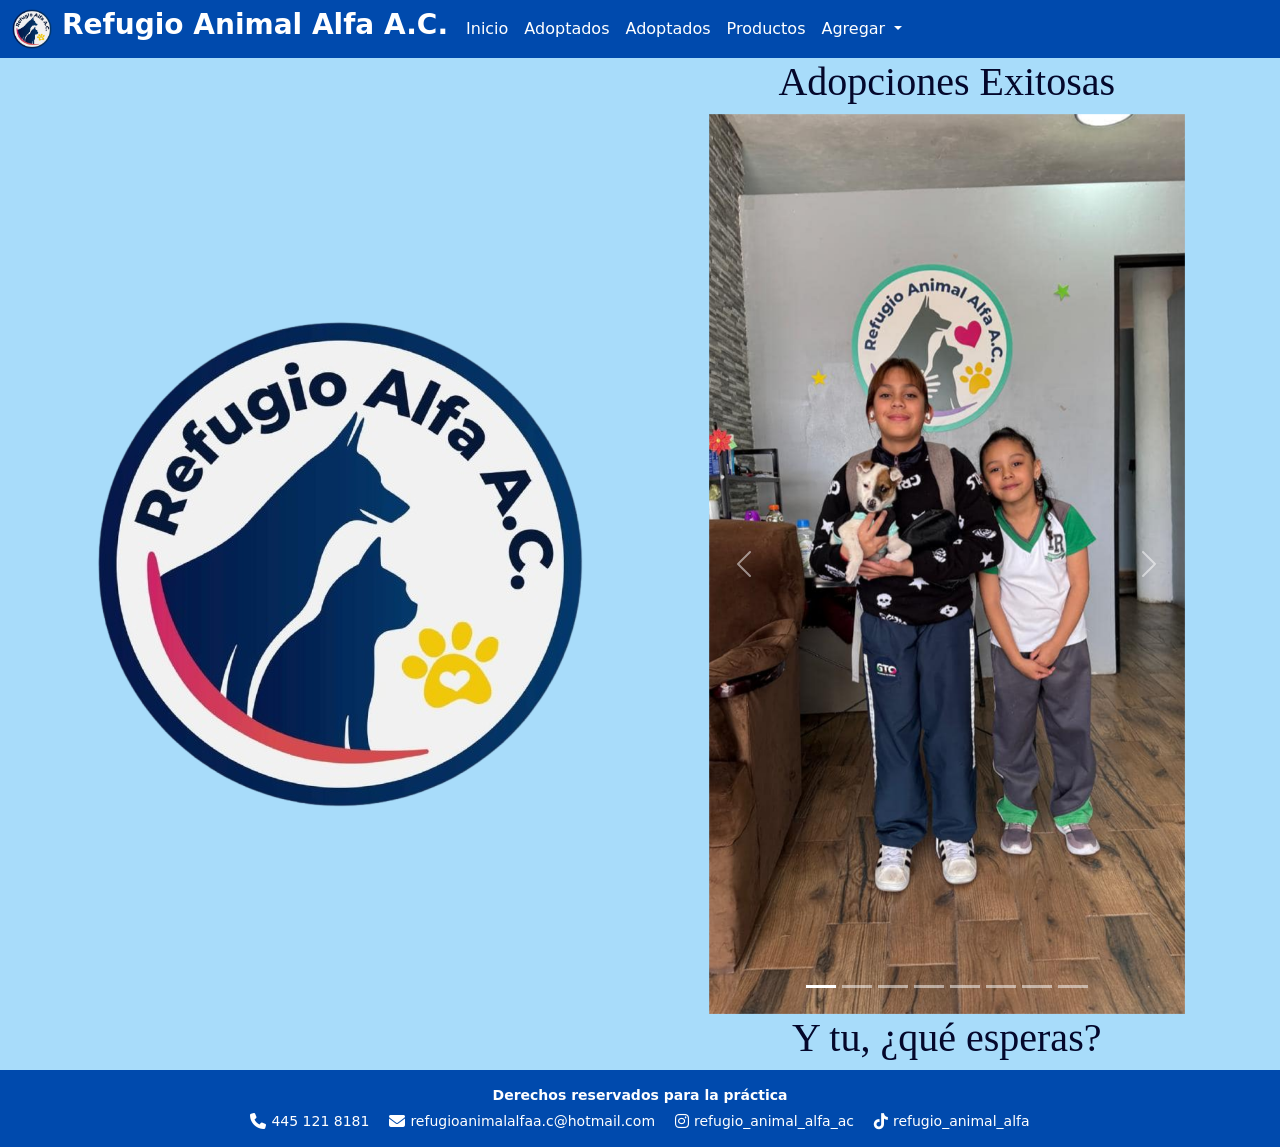
==== adoptados.html @ 04da68af "first commit" ====
<!DOCTYPE html>
<html lang="es">

<head>
    <meta charset="UTF-8">
    <meta name="viewport" content="width=device-width, initial-scale=1">
    <title>Refugio Animal Alfa A.C.</title>
    <link rel="stylesheet" href="styles_adoptados.css">
    <link href="https://cdn.jsdelivr.net/npm/bootstrap@5.3.3/dist/css/bootstrap.min.css" rel="stylesheet"
        integrity="sha384-QWTKZyjpPEjISv5WaRU9OFeRpok6YctnYmDr5pNlyT2bRjXh0JMhjY6hW+ALEwIH" crossorigin="anonymous">
    <link rel="stylesheet" href="https://cdnjs.cloudflare.com/ajax/libs/font-awesome/6.5.1/css/all.min.css">
</head>

<body>
    <script src="https://cdn.jsdelivr.net/npm/bootstrap@5.3.3/dist/js/bootstrap.bundle.min.js"
        integrity="sha384-YvpcrYf0tY3lHB60NNkmXc5s9fDVZLESaAA55NDzOxhy9GkcIdslK1eN7N6jIeHz"
        crossorigin="anonymous"></script>
    <!--Barra de navegacion-->
    <nav class="navbar navbar-expand-lg navbar-custom">
        <div class="container-fluid">
            <img src="img/logo.jpg" alt="">
            <h3>Refugio Animal Alfa A.C.</h3>
            <button class="navbar-toggler" type="button" data-bs-toggle="collapse" data-bs-target="#navbarNav"
                aria-controls="navbarNav" aria-expanded="false" aria-label="Toggle navigation">
                <span class="navbar-toggler-icon"></span>
            </button>
            <div class="collapse navbar-collapse" id="navbarNav">
                <ul class="navbar-nav">
                    <li class="nav-item">
                        <a class="nav-link" href="index.html">Inicio</a>
                    </li>
                    <li class="nav-item">
                        <a class="nav-link" href="Adoptar.html">Adoptados</a>
                    </li>
                    <li class="nav-item">
                        <a class="nav-link" href="adoptados.html">Adoptados</a>
                    </li>
                    <li class="nav-item">
                        <a class="nav-link" href="Productos.html">Productos</a>
                    </li>
                    <li class="nav-item dropdown">
                        <a class="nav-link dropdown-toggle" href="#" role="button" data-bs-toggle="dropdown"
                            aria-expanded="false">
                            Agregar
                        </a>
                        <ul class="dropdown-menu">
                            <li><a class="dropdown-item" href="formularios/f-adopcion.html">En adopción</a></li>
                            <li><a class="dropdown-item" href="formularios/f-adoptados.html">Adoptados</a></li>
                            <li><a class="dropdown-item" href="formularios/f-productos.html">Productos</a></li>
                            <li><a class="dropdown-item" href="formularios/f-avisos.html">Avisos</a></li>
                            <li><a class="dropdown-item" href="formularios/f-servicios.html">Servicios</a></li>
                        </ul>
                    </li>
                </ul>
            </div>
        </div>
    </nav>

    <section id="adoptados" class="adoptados">
        <img src="img/logo.jpg" alt="">
        <div id="centro">
            <h1>Adopciones Exitosas</h1>
            <section class="inicio" id="inicio">
                <div class="contenedor-inicio">
                    <div id="carouselExampleIndicators" class="carousel slide" data-bs-ride="carousel">
                        <div class="carousel-indicators">
                            <button type="button" data-bs-target="#carouselExampleIndicators" data-bs-slide-to="0"
                                class="active" aria-current="true" aria-label="Slide 1"></button>
                            <button type="button" data-bs-target="#carouselExampleIndicators" data-bs-slide-to="1"
                                aria-label="Slide 2"></button>
                            <button type="button" data-bs-target="#carouselExampleIndicators" data-bs-slide-to="2"
                                aria-label="Slide 3"></button>
                            <button type="button" data-bs-target="#carouselExampleIndicators" data-bs-slide-to="3"
                                aria-label="Slide 4"></button>
                            <button type="button" data-bs-target="#carouselExampleIndicators" data-bs-slide-to="4"
                                aria-label="Slide 5"></button>
                            <button type="button" data-bs-target="#carouselExampleIndicators" data-bs-slide-to="5"
                                aria-label="Slide 6"></button>
                            <button type="button" data-bs-target="#carouselExampleIndicators" data-bs-slide-to="6"
                                aria-label="Slide 7"></button>
                            <button type="button" data-bs-target="#carouselExampleIndicators" data-bs-slide-to="7"
                                aria-label="Slide 8"></button>
                        </div>
                        <div class="carousel-inner">
                            <div class="carousel-item active">
                                <img src="img/adop1.jpg" class="d-block w-100" alt="...">
                            </div>
                            <div class="carousel-item">
                                <img src="img/adop2.jpg" class="d-block w-100" alt="...">
                            </div>
                            <div class="carousel-item">
                                <img src="img/adop3.jpg" class="d-block w-100" alt="...">
                            </div>
                            <div class="carousel-item">
                                <img src="img/adop4.jpg" class="d-block w-100" alt="...">
                            </div>
                            <div class="carousel-item">
                                <img src="img/adop5.jpg" class="d-block w-100" alt="...">
                            </div>
                            <div class="carousel-item">
                                <img src="img/adop6.jpg" class="d-block w-100" alt="...">
                            </div>
                            <div class="carousel-item">
                                <img src="img/adop7.jpg" class="d-block w-100" alt="...">
                            </div>
                            <div class="carousel-item">
                                <img src="img/adop8.jpg" class="d-block w-100" alt="...">
                            </div>
                        </div>
                        <button class="carousel-control-prev" type="button" data-bs-target="#carouselExampleIndicators"
                            data-bs-slide="prev">
                            <span class="carousel-control-prev-icon" aria-hidden="true"></span>
                            <span class="visually-hidden">Previous</span>
                        </button>
                        <button class="carousel-control-next" type="button" data-bs-target="#carouselExampleIndicators"
                            data-bs-slide="next">
                            <span class="carousel-control-next-icon" aria-hidden="true"></span>
                            <span class="visually-hidden">Next</span>
                        </button>
                    </div>
                </div>
            </section>


            <h1>Y tu, ¿qué esperas?</h1>
        </div>
    </section>


    
</body>
<footer>
    <p><strong>Derechos reservados para la práctica</strong></p>
    <div class="contact-info">
        <span><i class="fa-solid fa-phone"></i> 445 121 8181</span>
        <span><i class="fa-solid fa-envelope"></i> refugioanimalalfaa.c@hotmail.com</span>
        <span><i class="fa-brands fa-instagram"></i> refugio_animal_alfa_ac</span>
        <span><i class="fa-brands fa-tiktok"></i> refugio_animal_alfa</span>
    </div>
</footer>

</html>
---- styles_adoptados.css ----
* {
    margin: 0;
    padding: 0;
    box-sizing: border-box;
}

body {
    font-family: 'Arial', sans-serif;
    background-color: #f3f3f3;
    color: #333;
}
/*Navegacion*/
.navbar-custom {
    background-color: #004aad; 
}
.navbar .navbar-brand,
.navbar .nav-link {
    color: white;
    font-weight: 500;
}

.navbar .nav-link:hover{
    color: #ffdd00;
}
.navbar a.active {
    color: yellow;
    font-weight: bold;
    pointer-events: none; 
    cursor: default; 
}

.container-fluid{
    gap: 10px;

}
.container-fluid h3{
    color: white;
    font-weight: bold

}
.container-fluid img{
    height: 40px; 
    width: auto;
    object-fit: contain;
}

.carousel-inner,
.carousel-item img {
    width: 100%;
    height: 100vh;
    object-fit: cover;
}

#adoptados{
    background: #a8dcfa;
    display: flex;
    flex-direction: row;
    align-items: center;
    color: #04072b;
    align-items: center;
    padding-left: 7%;
    font-family: 'Dynalight';
    font-size: xx-large;
}


#centro{
    display: flex;
    flex-direction: column;
    align-items: center;
    width: 40%;
    margin-left: 10%;
}

footer {
    background-color: #004aad;
    color: white;
    text-align: center;
    padding: 15px 10px;
}

footer p {
    margin: 0;
    font-size: 14px;
}

.contact-info {
    display: flex;
    justify-content: center;
    gap: 20px;
    flex-wrap: wrap;
    margin-top: 5px;
}

.contact-info span {
    display: flex;
    align-items: center;
    gap: 5px;
    font-size: 14px;
}

.contact-info i {
    font-size: 16px;
}
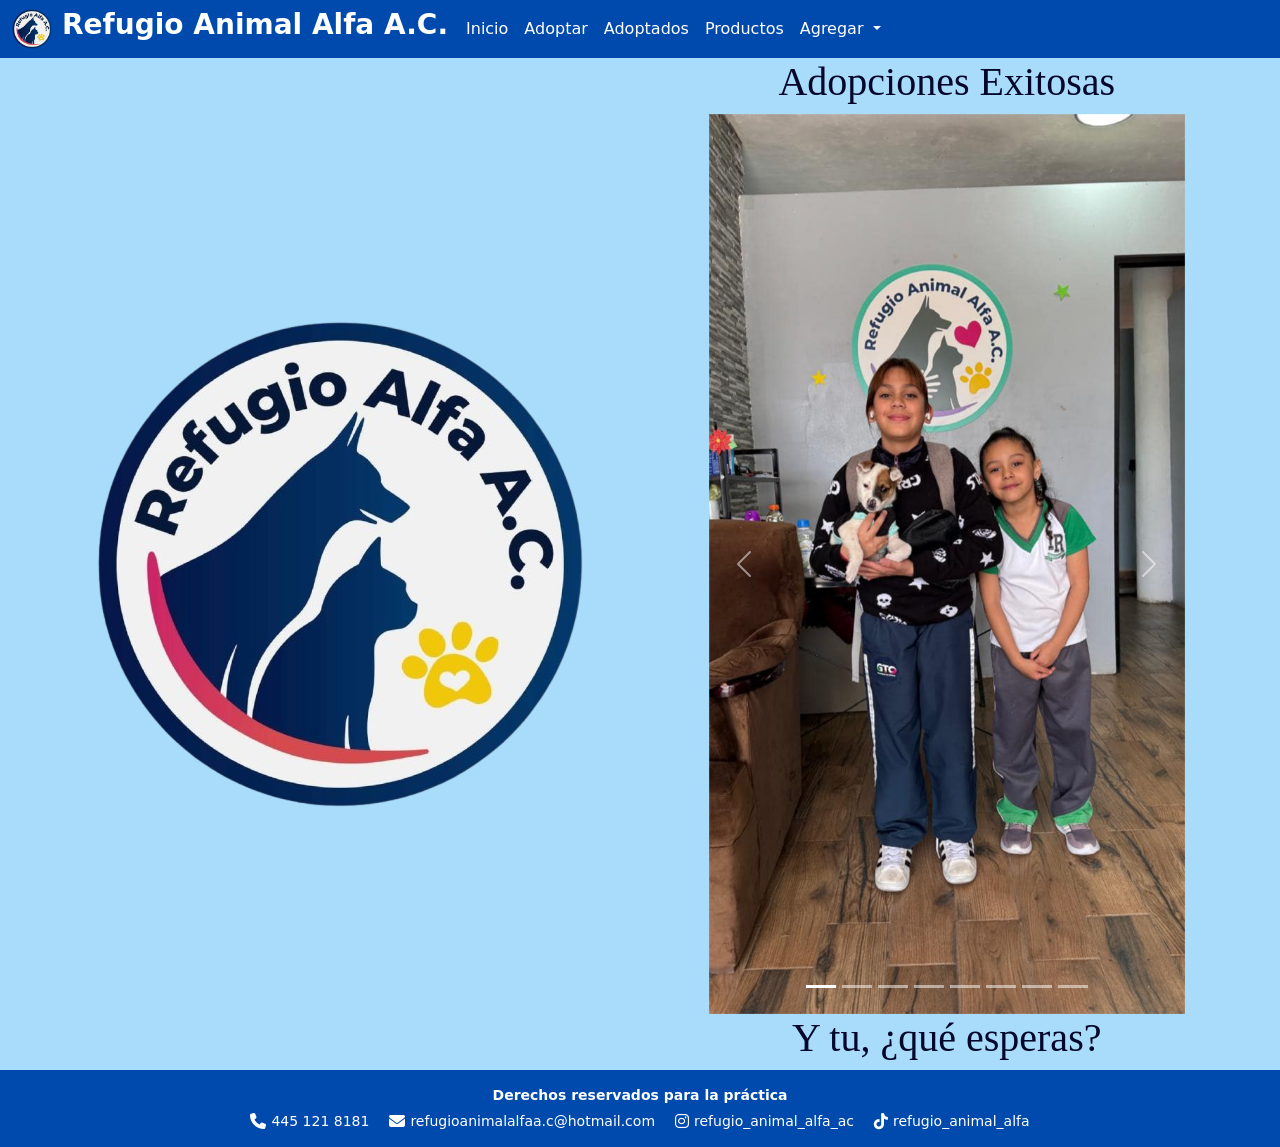
==== commit 33066b58: "Update adoptados.html" ====
--- a/adoptados.html
+++ b/adoptados.html
@@ -30,7 +30,7 @@
                         <a class="nav-link" href="index.html">Inicio</a>
                     </li>
                     <li class="nav-item">
-                        <a class="nav-link" href="Adoptar.html">Adoptados</a>
+                        <a class="nav-link" href="Adoptar.html">Adoptar</a>
                     </li>
                     <li class="nav-item">
                         <a class="nav-link" href="adoptados.html">Adoptados</a>
@@ -139,4 +139,4 @@
     </div>
 </footer>
 
-</html>+</html>
